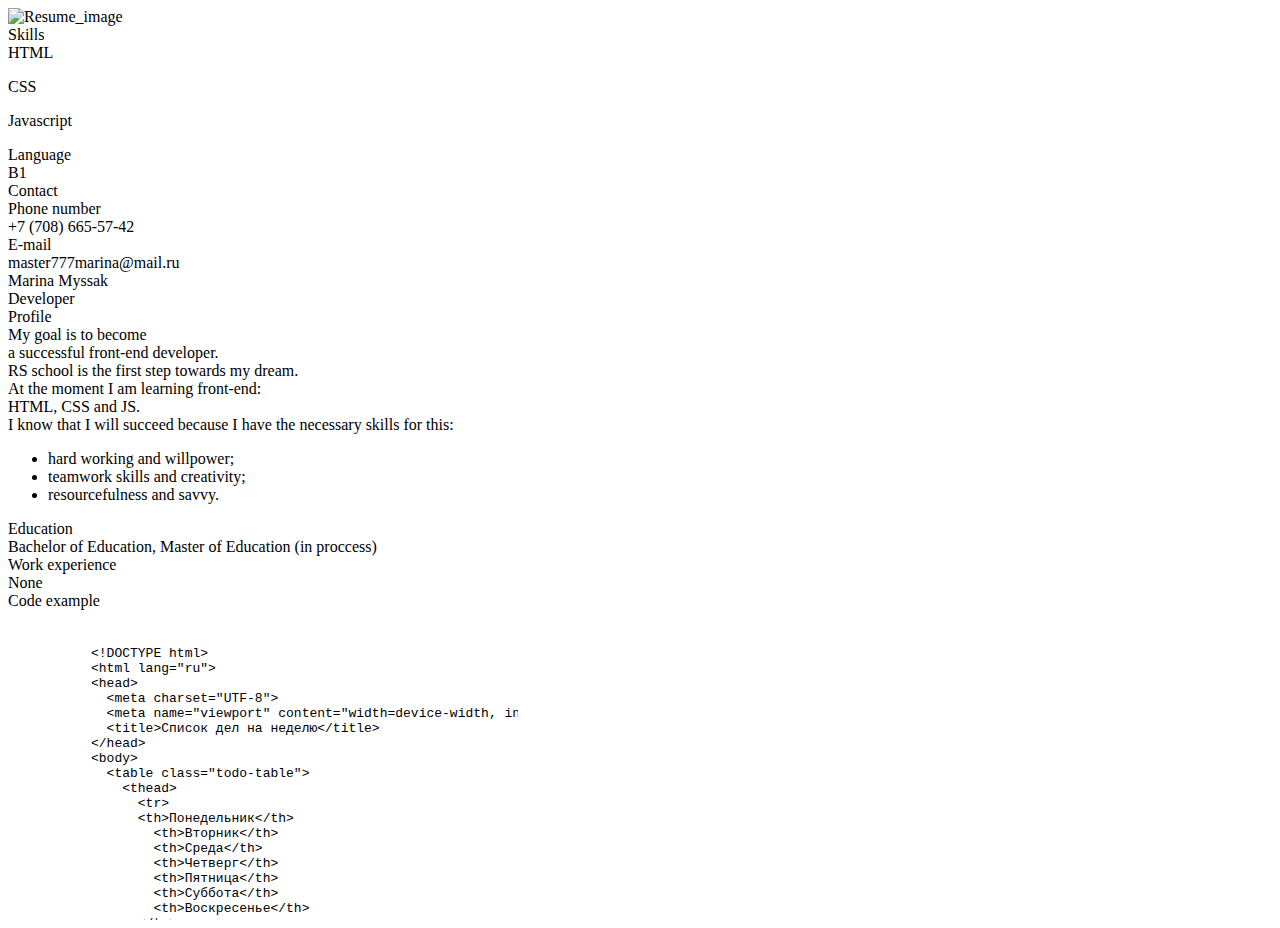
==== index.html @ 95e2b297 "feat: add basic information" ====
<!DOCTYPE html>
<html lang="en">
  <head>
    <meta charset= "UTF-8">
<title>Resume/My CV</title>
  </head>
  <body>
    <div class="resume_left"></div>
    <div class="resume_image"></div>
    <img src="C:\Users\Marina-laptop\Desktop\resume_photo.jpg" width="200" height="250" alt="Resume_image"
    <div class="resume_bottom"></div>
    <div class="resume_item resume_namerole"></div>
    <div class="resume_item resume_skills"></div>
    <div class="resume_subtitle">Skills</div>
    <div class="resume_info"> 
      <div class="skills_list">
      <div class="skills_left">HTML</div>
      <div class="skills_bar">
      <p>
        <span style="width:90%"></span>
      </p>
      </div>
    </div>
    <div class="skills_list">
      <div class="skills_left">CSS</div>
      <div class="skills_bar">
      <p>
        <span style="width:80%"></span>
      </p>
      </div>
      </div>
      <div class="skills_list">
      <div class="skills_left">Javascript</div>
      <div class="skills_bar">
      <p>
        <span style="width:50%"></span>
      </p>
      </div>
      </div>
    <div class="resume_item resume_language">
      <div class="resume_title">Language</div>
      <div class="resume_info">B1</div>
    </div>
    <div class="resume_item resume_contact">
      <div class="resume_title">Contact</div>
      <div class="resume_info">
      <div class="resume_subtitle">Phone number</div>
      <div class="resume_subinfo">+7 (708) 665-57-42</div>
      <div class="resume_subtitle">E-mail</div>
      <div class="resume_subinfo">master777marina@mail.ru</div>
    </div>
    </header>
    <div class="resume_right">
      <div class="resume_item resume_namerole">
    <div class="name">Marina Myssak</div>
    <div class="role">Developer</div>
      </div>
      <div class="resume_item resume_profile"></div>
      <div class="resume_title">Profile</div>
      <div class="resume_info">My goal is to become <br>
        a successful front-end developer. <br>
         RS school is the first step towards my dream. <br>
         At the moment I am learning front-end: <br>
         HTML, CSS and JS.
        <br>
        I know that I will succeed because I have the necessary skills for this:
        <ul>
        <li>hard working and willpower;</li> 
        <li>teamwork skills and creativity;</li>
        <li> resourcefulness and savvy.</li>
        </ul>
        </div>
        <div class="resume_item resume_education">
        <div class="resume_title">Education</div>
        <div class="resume_info">Bachelor of Education, Master of Education (in proccess)</div>
        </div>
        <div class="resume_item resume_experience">
          <div class="resume_title">Work experience</div>
          <div class="resume_info">None</div>
        </div>
        <div class="resume_item resume_code">
        <div class="resume_title">Code example</div>
        <style>
          .layer {
            overflow:scroll;
            width:500px;
            height:300px;
            padding:5px;
            border:solid 1 px black;
          }
          </style>
          <div class="layer">
          <p>
          <plaintext>
          <!DOCTYPE html>
          <html lang="ru">
          <head>
            <meta charset="UTF-8">
            <meta name="viewport" content="width=device-width, initial-scale=1.0">
            <title>Список дел на неделю</title>
          </head>
          <body>
            <table class="todo-table">
              <thead>
                <tr>
                <th>Понедельник</th>
                  <th>Вторник</th>
                  <th>Среда</th>
                  <th>Четверг</th>
                  <th>Пятница</th>
                  <th>Суббота</th>
                  <th>Воскресенье</th>
                </tr>
              </thead>
              <tbody>
                <tr>
                <td colspan="3" class="bg-blue">
                <p class="todo-name"> Бассейн </p>
                <p class="todo-time"> 9:30 - 10:30</p>
                  </td>
                <td rowspan="2" class="bg-orange">
                  <p class="todo-name">Отвезти маму</p>
                  <p class="todo-time">9:30-11:30</p>
                </td>
                <td class="bg-blue">
                <p class="todo-name">Бассейн</p>
                  <p class="todo-time">9:30 - 10:30</p>
                </td>
                 <td rowspan="2" class="bg-green">
                    <p class="todo-name">Гольф</p>
                  <p class="todo-time">9:30-12:30</p>
                </td>
                <td rowspan="3" class="bg-orange">
                  <p class="todo-name">Отдых</p>
                  <p class="todo-time">9:30-13:00</p>
                </td>
              </tr>
                <tr>
                <td class="bg-orange">
                  <p class="todo-name">Магазин</p>
                  <p class="todo-time">11:00-12:00</p>
                  </td>
                  <td rowspan="2" class="bg-blue">
                  <p class="todo-name">Съездить к Саше</p>
                  <p class="todo-time">11:00-13:00</p>
                  </td>
                  <td rowspan="2" class="bg-green">
                    <p class="todo-name">Уборка</p>
                  <p class="todo-time">11:00-13:00</p>
                  </td>
                </tr>
                <tr>
                <td class="bg-green">
                  <p class="todo-name">Магазин</p>
                  <p class="todo-time">12:00-13:00</p>
                  </td>
                  <td></td>
                  <td class="bg-green">
                  <p class="todo-name">Отвезти Ольгу</p>
                  <p class="todo-time">11:00-13:00</p>
                  </td>
                </tr>
              </tbody>
            </table>
          </body>
          </html>
        </plaintext>
        </p>

        </div>
          </div>
        </div>
    
      </div>
      </div>

     </body>
</html>
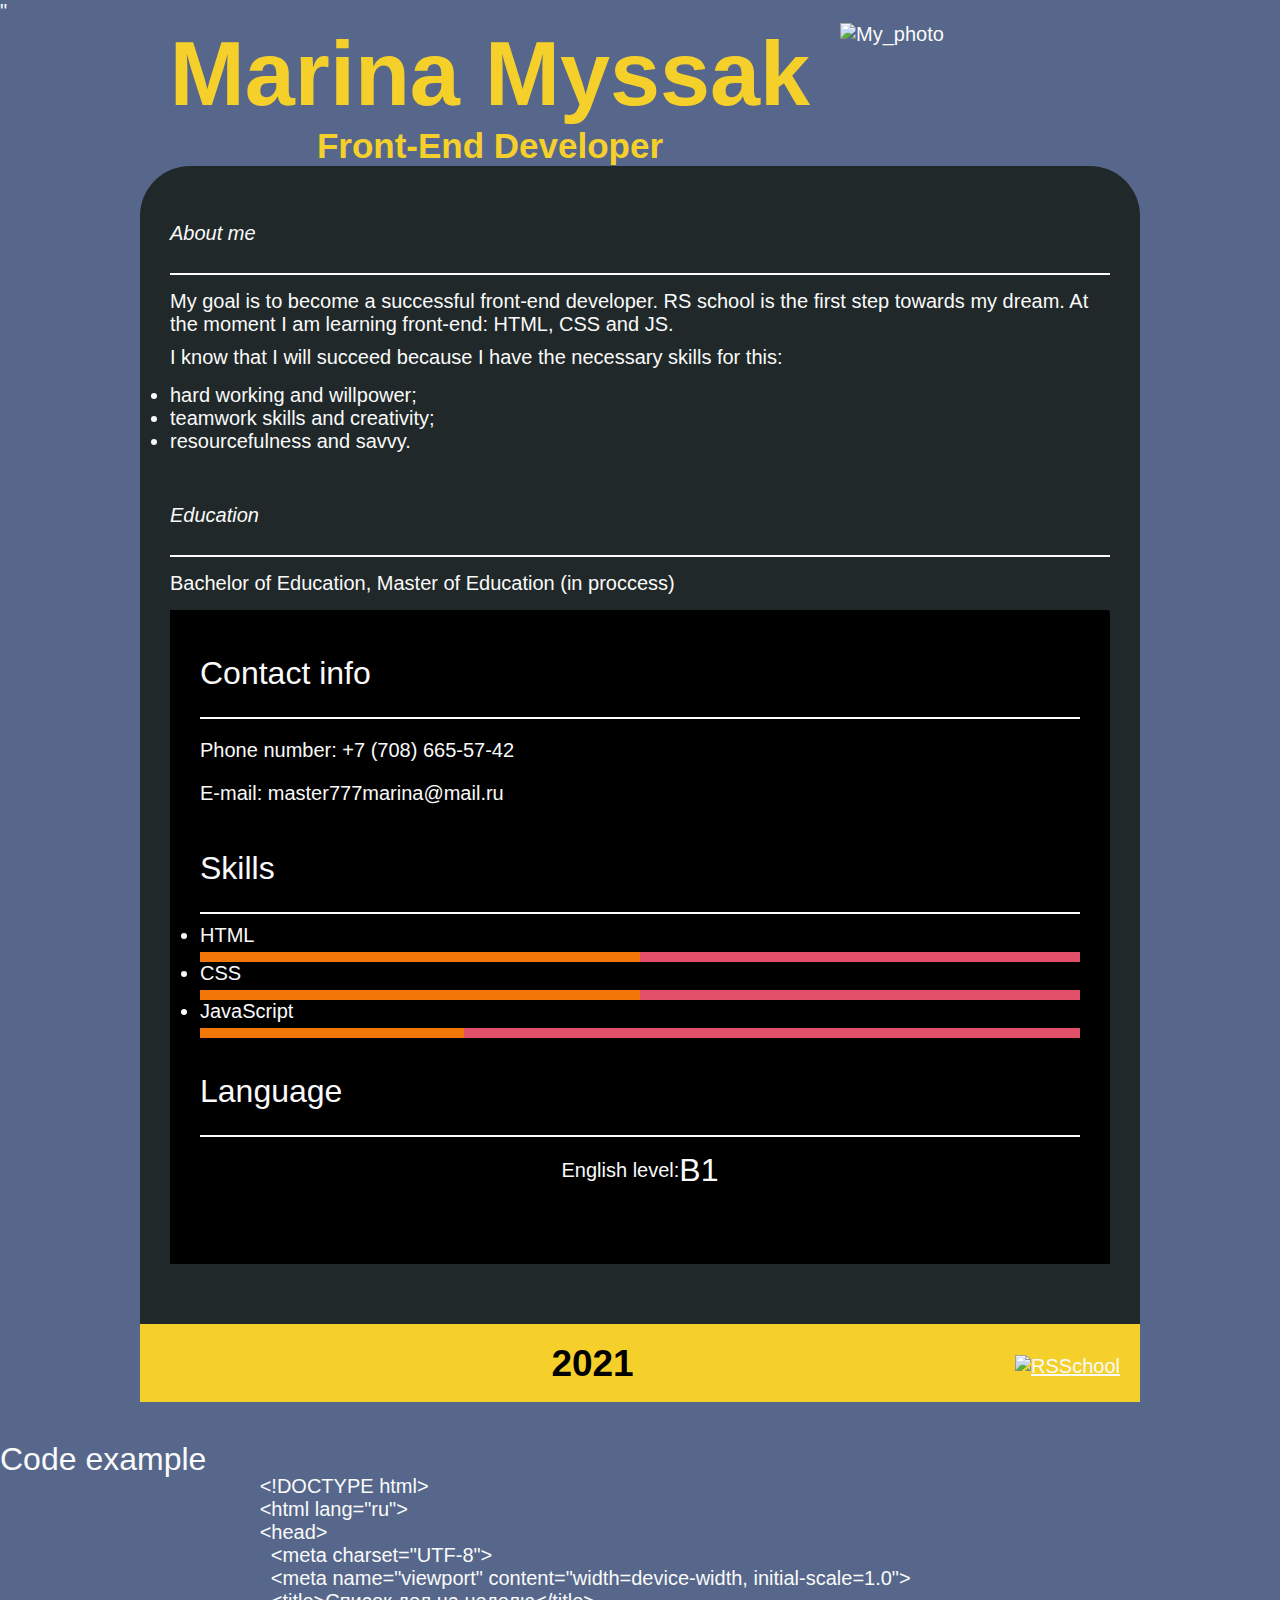
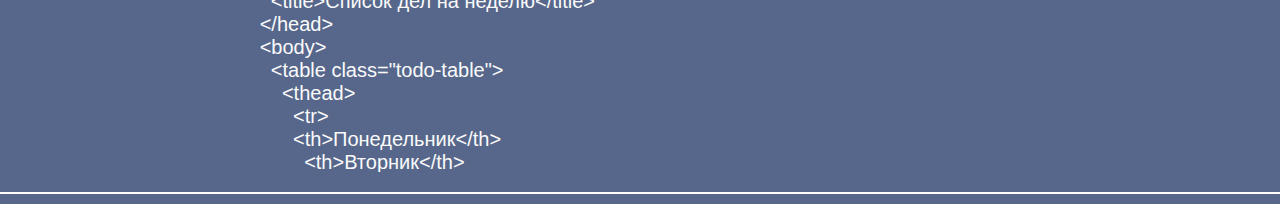
==== commit f4a37b31: "refactor:change structure of the project" ====
--- a/index.html
+++ b/index.html
@@ -1,178 +1,209 @@
 <!DOCTYPE html>
 <html lang="en">
   <head>
-    <meta charset= "UTF-8">
-<title>Resume/My CV</title>
+    <meta charset="utf-8">
+    <meta name="viewport" content="width=device-width, initial-scale=1.0">"
+    <link rel="stylesheet" href="style.css">
+    <title>My CV</title>
+
   </head>
+
+
   <body>
-    <div class="resume_left"></div>
-    <div class="resume_image"></div>
-    <img src="C:\Users\Marina-laptop\Desktop\resume_photo.jpg" width="200" height="250" alt="Resume_image"
-    <div class="resume_bottom"></div>
-    <div class="resume_item resume_namerole"></div>
-    <div class="resume_item resume_skills"></div>
-    <div class="resume_subtitle">Skills</div>
-    <div class="resume_info"> 
-      <div class="skills_list">
-      <div class="skills_left">HTML</div>
-      <div class="skills_bar">
+    <div class="container">
+    <header>
+    <div class="resume_name">
+      <h1>Marina Myssak</h1>
+      <h2>Front-End Developer</h2>
+      </div>
+      <img src="C:\Users\Marina-laptop\Downloads\серое фото с фоном.png" alt="My_photo" class="profile_photo"/>
+    </header>
+
+
+  <main>
+    <side>
+    <div class="resume_main">
+    <section class="section_main">
+<div class="section_one">
+  <h3><i class="far fa-smile-wink head-icon">About me</i></h3>
+  <script src="https://kit.fontawesome.com/86f2459ccd.js" crossorigin="anonymous"></script>
+ </div>
+ <div class="about-me">
+ <p>My goal is to become a successful front-end developer. RS school is the first step towards my dream. At the moment I am learning front-end: HTML, CSS and JS.</p>
+ <p>I know that I will succeed because I have the necessary skills for this:</p>
+<ul class="list">
+<li>hard working and willpower;</li>
+<li>teamwork skills and creativity;</li>
+<li>resourcefulness and savvy.</li>
+</ul>
+</div>
+</section>
+
+<section class="section_main">
+  <div class="section_one">
+<h3><i class="far fa-bell head-icon">Education</i></h3>
+  </div>
+  <ul class="list">
+   <p>Bachelor of Education, Master of Education (in proccess)</p>
+    </ul>
+  </side>
+</section>
+
+
+
+<aside>
+<section class="section_main">
+  <div class="section_one">
+    <h3><i class="far fa-paper-plane head-icon"></i>Contact info</h3>
+</div>
+<ul class="aside list contacts-list">
+  <li>Phone number: +7 (708) 665-57-42</li>
+  <li>E-mail: master777marina@mail.ru</li>
+</ul>
+</section>
+
+<section class="section_main">
+  <div class="section_one"> 
+<h3><i class="far fa-edit"></i>Skills</h3>
+  </div>
+  <ul class=:"aside-list skills-list">
+    <li>
+      HTML
+      <div class="scale">
+        <span id="html-skill"><span class="scale-filling"></span></span>
+      </div>
+    </li>
+
+    <li>
+      CSS
+      <div class="scale">
+        <span id="css-skill"><span class="scale-filling"></span></span>
+    </div>
+      </li>
+
+      <li>
+        JavaScript
+      <div class="scale">
+        <span id="js-skill"><span class="scale-filling"></span></span>
+    </div>
+      </li>
+  </ul>
+</section>
+
+<section class="section_main">
+  <div class="section_one">
+    <h3><i class="fas fa-flag-usa head-icon"></i>Language</i></h3>
+  </div>
+  <div class="lang_lvl">
+    <p>English level:</p>
+    <div>B1</div>
+  </div>
+</section>
+</aside>
+</main>
+   
+<footer>
+<div class="footer-git">
+  <a target="_blank" href="https://github.com/MarinaMaster"><i class="fab fa-github"></i></a>
+  </div>
+  <div class="year">2021</div>
+  <div class="footer-rss">
+    <a target="_blank" href="https://app.rs.school/profile">
+    <img src="https://rs.school/images/rs_school_js.svg" alt="RSSchool"/>
+    </a>
+  </div>
+</div>
+</footer>
+<section class="section_main">
+
+  <div class="section_one">
+    <h3><i class="fab fa-sistrix"></i>Code example</h3>
+    <style>
+      .layer {
+        overflow:scroll;
+        width:900px;
+        height:300px;
+        padding:20px;
+        border:solid 1 px black;
+      }
+      </style>
+      <div class="layer">
       <p>
-        <span style="width:90%"></span>
-      </p>
-      </div>
+      <plaintext>
+      <!DOCTYPE html>
+      <html lang="ru">
+      <head>
+        <meta charset="UTF-8">
+        <meta name="viewport" content="width=device-width, initial-scale=1.0">
+        <title>Список дел на неделю</title>
+      </head>
+      <body>
+        <table class="todo-table">
+          <thead>
+            <tr>
+            <th>Понедельник</th>
+              <th>Вторник</th>
+              <th>Среда</th>
+              <th>Четверг</th>
+              <th>Пятница</th>
+              <th>Суббота</th>
+              <th>Воскресенье</th>
+            </tr>
+          </thead>
+          <tbody>
+            <tr>
+            <td colspan="3" class="bg-blue">
+            <p class="todo-name"> Бассейн </p>
+            <p class="todo-time"> 9:30 - 10:30</p>
+              </td>
+            <td rowspan="2" class="bg-orange">
+              <p class="todo-name">Отвезти маму</p>
+              <p class="todo-time">9:30-11:30</p>
+            </td>
+            <td class="bg-blue">
+            <p class="todo-name">Бассейн</p>
+              <p class="todo-time">9:30 - 10:30</p>
+            </td>
+             <td rowspan="2" class="bg-green">
+                <p class="todo-name">Гольф</p>
+              <p class="todo-time">9:30-12:30</p>
+            </td>
+            <td rowspan="3" class="bg-orange">
+              <p class="todo-name">Отдых</p>
+              <p class="todo-time">9:30-13:00</p>
+            </td>
+          </tr>
+            <tr>
+            <td class="bg-orange">
+              <p class="todo-name">Магазин</p>
+              <p class="todo-time">11:00-12:00</p>
+              </td>
+              <td rowspan="2" class="bg-blue">
+              <p class="todo-name">Съездить к Саше</p>
+              <p class="todo-time">11:00-13:00</p>
+              </td>
+              <td rowspan="2" class="bg-green">
+                <p class="todo-name">Уборка</p>
+              <p class="todo-time">11:00-13:00</p>
+              </td>
+            </tr>
+            <tr>
+            <td class="bg-green">
+              <p class="todo-name">Магазин</p>
+              <p class="todo-time">12:00-13:00</p>
+              </td>
+              <td></td>
+              <td class="bg-green">
+              <p class="todo-name">Отвезти Ольгу</p>
+              <p class="todo-time">11:00-13:00</p>
+              </td>
+            </tr>
+          </tbody>
+        </table>
+      </body>
+      </html>
+    </plaintext>
+    </p>
     </div>
-    <div class="skills_list">
-      <div class="skills_left">CSS</div>
-      <div class="skills_bar">
-      <p>
-        <span style="width:80%"></span>
-      </p>
-      </div>
-      </div>
-      <div class="skills_list">
-      <div class="skills_left">Javascript</div>
-      <div class="skills_bar">
-      <p>
-        <span style="width:50%"></span>
-      </p>
-      </div>
-      </div>
-    <div class="resume_item resume_language">
-      <div class="resume_title">Language</div>
-      <div class="resume_info">B1</div>
-    </div>
-    <div class="resume_item resume_contact">
-      <div class="resume_title">Contact</div>
-      <div class="resume_info">
-      <div class="resume_subtitle">Phone number</div>
-      <div class="resume_subinfo">+7 (708) 665-57-42</div>
-      <div class="resume_subtitle">E-mail</div>
-      <div class="resume_subinfo">master777marina@mail.ru</div>
-    </div>
-    </header>
-    <div class="resume_right">
-      <div class="resume_item resume_namerole">
-    <div class="name">Marina Myssak</div>
-    <div class="role">Developer</div>
-      </div>
-      <div class="resume_item resume_profile"></div>
-      <div class="resume_title">Profile</div>
-      <div class="resume_info">My goal is to become <br>
-        a successful front-end developer. <br>
-         RS school is the first step towards my dream. <br>
-         At the moment I am learning front-end: <br>
-         HTML, CSS and JS.
-        <br>
-        I know that I will succeed because I have the necessary skills for this:
-        <ul>
-        <li>hard working and willpower;</li> 
-        <li>teamwork skills and creativity;</li>
-        <li> resourcefulness and savvy.</li>
-        </ul>
-        </div>
-        <div class="resume_item resume_education">
-        <div class="resume_title">Education</div>
-        <div class="resume_info">Bachelor of Education, Master of Education (in proccess)</div>
-        </div>
-        <div class="resume_item resume_experience">
-          <div class="resume_title">Work experience</div>
-          <div class="resume_info">None</div>
-        </div>
-        <div class="resume_item resume_code">
-        <div class="resume_title">Code example</div>
-        <style>
-          .layer {
-            overflow:scroll;
-            width:500px;
-            height:300px;
-            padding:5px;
-            border:solid 1 px black;
-          }
-          </style>
-          <div class="layer">
-          <p>
-          <plaintext>
-          <!DOCTYPE html>
-          <html lang="ru">
-          <head>
-            <meta charset="UTF-8">
-            <meta name="viewport" content="width=device-width, initial-scale=1.0">
-            <title>Список дел на неделю</title>
-          </head>
-          <body>
-            <table class="todo-table">
-              <thead>
-                <tr>
-                <th>Понедельник</th>
-                  <th>Вторник</th>
-                  <th>Среда</th>
-                  <th>Четверг</th>
-                  <th>Пятница</th>
-                  <th>Суббота</th>
-                  <th>Воскресенье</th>
-                </tr>
-              </thead>
-              <tbody>
-                <tr>
-                <td colspan="3" class="bg-blue">
-                <p class="todo-name"> Бассейн </p>
-                <p class="todo-time"> 9:30 - 10:30</p>
-                  </td>
-                <td rowspan="2" class="bg-orange">
-                  <p class="todo-name">Отвезти маму</p>
-                  <p class="todo-time">9:30-11:30</p>
-                </td>
-                <td class="bg-blue">
-                <p class="todo-name">Бассейн</p>
-                  <p class="todo-time">9:30 - 10:30</p>
-                </td>
-                 <td rowspan="2" class="bg-green">
-                    <p class="todo-name">Гольф</p>
-                  <p class="todo-time">9:30-12:30</p>
-                </td>
-                <td rowspan="3" class="bg-orange">
-                  <p class="todo-name">Отдых</p>
-                  <p class="todo-time">9:30-13:00</p>
-                </td>
-              </tr>
-                <tr>
-                <td class="bg-orange">
-                  <p class="todo-name">Магазин</p>
-                  <p class="todo-time">11:00-12:00</p>
-                  </td>
-                  <td rowspan="2" class="bg-blue">
-                  <p class="todo-name">Съездить к Саше</p>
-                  <p class="todo-time">11:00-13:00</p>
-                  </td>
-                  <td rowspan="2" class="bg-green">
-                    <p class="todo-name">Уборка</p>
-                  <p class="todo-time">11:00-13:00</p>
-                  </td>
-                </tr>
-                <tr>
-                <td class="bg-green">
-                  <p class="todo-name">Магазин</p>
-                  <p class="todo-time">12:00-13:00</p>
-                  </td>
-                  <td></td>
-                  <td class="bg-green">
-                  <p class="todo-name">Отвезти Ольгу</p>
-                  <p class="todo-time">11:00-13:00</p>
-                  </td>
-                </tr>
-              </tbody>
-            </table>
-          </body>
-          </html>
-        </plaintext>
-        </p>
-
-        </div>
-          </div>
-        </div>
-    
-      </div>
-      </div>
-
-     </body>
-</html>+  </body>
+  </html>--- a/style.css
+++ b/style.css
@@ -0,0 +1,226 @@
+html {
+  background: rgb(86, 103, 139);
+  scroll-behavior: smooth;
+}
+
+* {
+  margin: 0;
+  padding: 0;
+  font-family: "Trattatello", sans-serif;
+  font-size: 20px;
+  color: rgb(250, 250, 250);
+}
+body {
+  background-color: rgb(86, 103, 139) ff;
+}
+.container {
+  display: flex;
+  flex-direction: column;
+  width: 1000px;
+  margin: auto;
+}
+
+header {
+  display: flex;
+  background-color: rgb(86, 103, 139);
+}
+
+.profile_photo {
+  width: 300px;
+}
+
+.resume_name {
+  position: relative;
+  flex-grow: 1;
+  align-self: center;
+  text-align: center;
+  animation: running-header 1s ease-out;
+}
+
+@keyframes running-header {
+  from {
+    left: -600px;
+    opacity: 0;
+  }
+  to {
+    left: 0;
+    opacity: 1;
+  }
+}
+
+.lang_lvl {
+  margin: 15px 0;
+  text-align: center;
+  font-size: 20px;
+  display: flex;
+  justify-content: center;
+  align-items: center;
+}
+
+.lang_lvl > div {
+  font-size: 1.6rem;
+}
+
+.resume_name h1,
+h2 {
+  font-family: "Questrial", sans-serif;
+  color: rgb(245, 208, 43);
+}
+
+.resume_name > h1 {
+  font-size: 90px;
+}
+
+.resume_name > h2 {
+  font-size: 35px;
+}
+
+main {
+  display: flex;
+}
+
+.resume_main {
+  flex-grow: 1;
+  padding: 10px 30px 60px;
+  background-color: rgb(32, 40, 41);
+  border-top-left-radius: 50px;
+  border-top-right-radius: 50px;
+}
+
+.about-me {
+  margin: 15px 0;
+}
+
+.about-me > p {
+  margin: 10px 0;
+}
+.section_one {
+  display: flex;
+  justify-content: flex-start;
+  align-items: baseline;
+  margin: 10px 0;
+  padding: 20px 0;
+  color: rgb(7, 37, 6);
+  border-bottom: 2px solid rgb(253, 253, 253);
+}
+.section_one > h3 {
+  font-size: 32px;
+  font-weight: 400;
+  margin: 5px 0;
+}
+
+.list {
+  margin: 15px 0;
+}
+.list > p {
+  margin: 10px 0;
+  list-style: none;
+}
+
+aside {
+  min-width: 240px;
+  padding: 10px 30px 60px;
+  border-top-right-radius: 3px;
+  background-color: #000;
+}
+
+.aside-list > li {
+  margin: 15px 0;
+  list-style: none;
+  font-size: 18px;
+  line-height: 24px;
+}
+
+.contacts-list > li {
+  display: flex;
+  flex-direction: row;
+  justify-content: space-between;
+  margin: 20px 0;
+  text-align: right;
+}
+
+.contacts-list > li > i {
+  position: relative;
+  top: 3px;
+}
+
+.discord-icon {
+  left: 1px;
+}
+
+.skills-list {
+  font-weight: bold;
+}
+
+.scale {
+  width: 100%;
+  height: 10px;
+  margin-top: 5px;
+  background-color: rgb(224, 81, 105);
+}
+
+.scale span {
+  display: block;
+  height: 100%;
+}
+
+#html-skill {
+  width: 50%;
+}
+
+#css-skill {
+  width: 50%;
+}
+
+#js-skill {
+  width: 30%;
+}
+
+.scale-filling {
+  background-color: rgb(241, 119, 6);
+  animation: filling 1s ease;
+}
+
+@keyframes filling {
+  from {
+    width: 0%;
+  }
+  to {
+    width: 100%;
+  }
+}
+
+footer {
+  display: flex;
+  justify-content: space-between;
+  align-items: center;
+  padding: 10px 20px;
+  background-color: rgb(245, 208, 43);
+}
+
+.year {
+  width: 100px;
+  text-align: center;
+  font-size: 37px;
+  line-height: 37px;
+  font-weight: bold;
+  color: black;
+}
+
+.footer-git > a {
+  color: black;
+  font-weight: bold;
+  text-decoration: none;
+}
+
+.footer-git > a > i {
+  margin-right: 10px;
+  color: black;
+  font-size: 50px;
+}
+
+.footer-rss > a > img {
+  width: 100px;
+  position: relative;
+  top: 3px;
+}
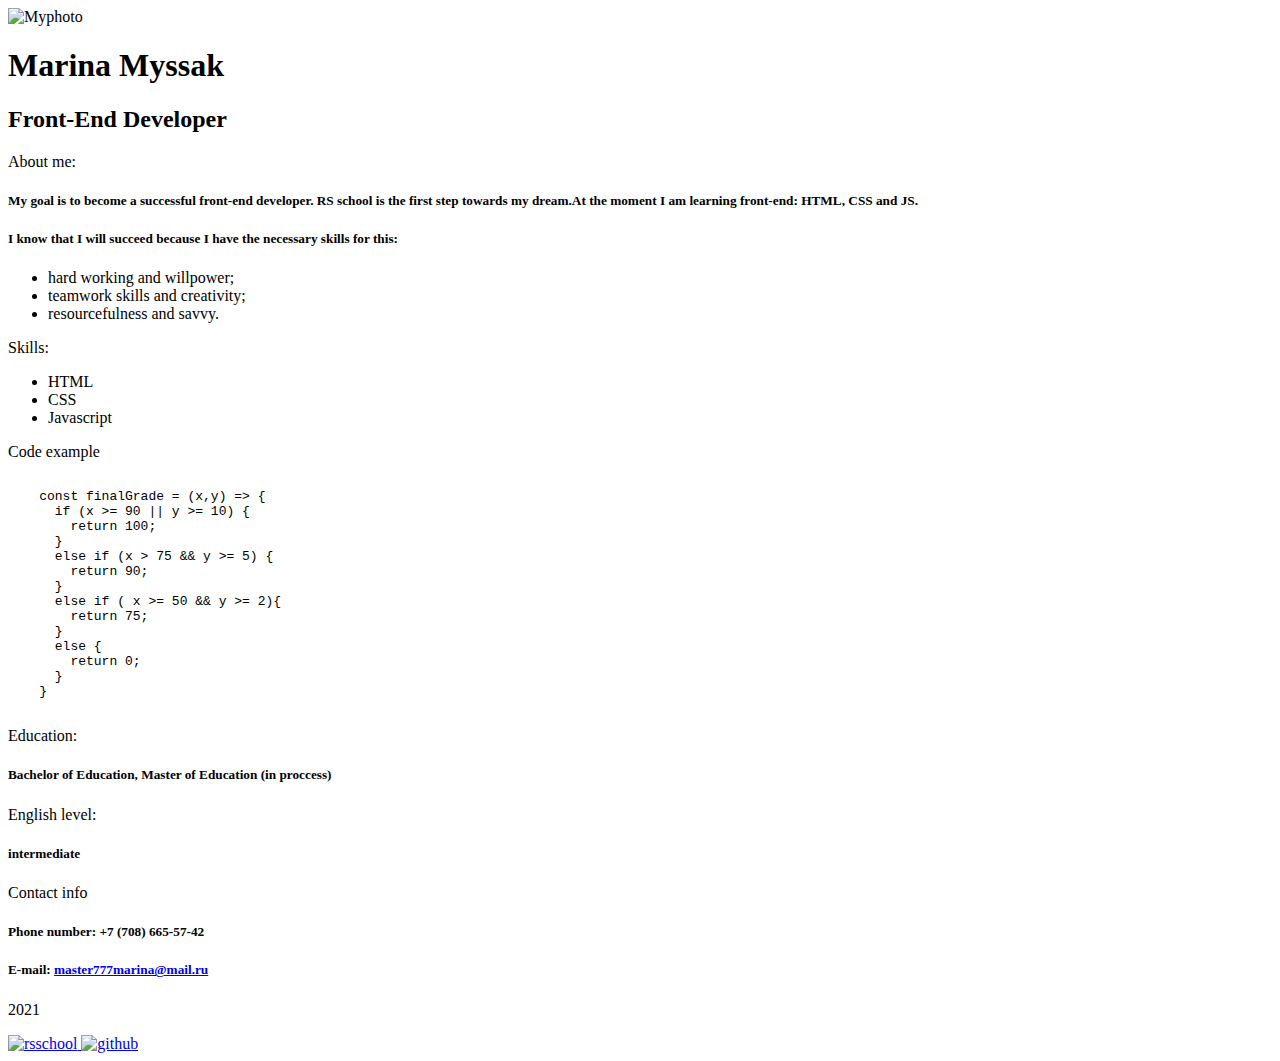
==== commit 91c3f66a: "feat: update cv" ====
--- a/index.html
+++ b/index.html
@@ -1,209 +1,76 @@
 <!DOCTYPE html>
 <html lang="en">
-  <head>
-    <meta charset="utf-8">
-    <meta name="viewport" content="width=device-width, initial-scale=1.0">"
-    <link rel="stylesheet" href="style.css">
-    <title>My CV</title>
+  <link rel="stylesheet" href="C:\Users\Marina-laptop\Desktop\Example\style.css">
+  <link rel="stylesheet" href="https://use.fontawesome.com/releases/v5.15.4/css/all.css" integrity="sha384-DyZ88mC6Up2uqS4h/KRgHuoeGwBcD4Ng9SiP4dIRy0EXTlnuz47vAwmeGwVChigm" crossorigin="anonymous">
 
-  </head>
+  <meta charset="UTF-8">
+  <meta http-equiv="X-UA-Compatible" content="IE=edge">
+  <meta name="viewport" content="width=device-width, initial-scale=1.0">
+  <title>Marina's CV</title>
 
+<body>
+  <header>
+  <div class="overview">
+    <img class="myphoto" src="C:\Users\Marina-laptop\Downloads\Myphoto.jpg" width="250" height="260" alt="Myphoto">
+    <h1 class="name">Marina Myssak</h1>
+    <h2 class="proff">Front-End Developer</h2>
+    </div>
+    </header>
+  <div class="container">
+<div class="linename">About me:</div>
+<h5 class="text">My goal is to become a successful front-end developer. RS school is the first step towards my dream.At the moment I am learning front-end: HTML, CSS and JS.</h5>
+<h5 class="text">I know that I will succeed because I have the necessary skills for this:</h5>
+<ul class="text">
+  <li>hard working and willpower;</li>
+  <li>teamwork skills and creativity;</li>
+  <li>resourcefulness and savvy.</li>
+</ul>
+<div class="linename">Skills:</div>
+<ul class="text">
+  <li>HTML</li>
+  <li>CSS</li>
+  <li>Javascript</li>
+</ul>
+  
+  <div class="linename">Code example</div>
+  <div class="ground">
+    <pre><code>
+    const finalGrade = (x,y) =&gt; {
+      if (x &gt;= 90 || y &gt;= 10) {
+        return 100;
+      }
+      else if (x &gt; 75 &amp;&amp; y &gt;= 5) {
+        return 90;
+      }
+      else if ( x &gt;= 50 &amp;&amp; y &gt;= 2){
+        return 75;
+      }
+      else {
+        return 0;
+      }
+    }
+  </code></pre>
+</div>
+  </div>
+  <div class="left">
+    <div class="linename2">Education:</div>
+    <h5 class="text2">Bachelor of Education, Master of Education (in proccess)</h5>
+    <div class="linename2">English level: </div>
+    <h5 class="text2">intermediate</h5>
+    <div class="linename2">Contact info</div>
+    <h5 class="text2">Phone number: +7 (708) 665-57-42</h5>
+    <h5 class="text2">E-mail: <a class="mail" href="https://my.mail.ru/?from=whiteline&utm_source=portal&utm_medium=portal_navigation&utm_campaign=my.mail.ru">master777marina@mail.ru</a></h5>
+  
+  </div>
 
-  <body>
-    <div class="container">
-    <header>
-    <div class="resume_name">
-      <h1>Marina Myssak</h1>
-      <h2>Front-End Developer</h2>
-      </div>
-      <img src="C:\Users\Marina-laptop\Downloads\серое фото с фоном.png" alt="My_photo" class="profile_photo"/>
-    </header>
-
-
-  <main>
-    <side>
-    <div class="resume_main">
-    <section class="section_main">
-<div class="section_one">
-  <h3><i class="far fa-smile-wink head-icon">About me</i></h3>
-  <script src="https://kit.fontawesome.com/86f2459ccd.js" crossorigin="anonymous"></script>
- </div>
- <div class="about-me">
- <p>My goal is to become a successful front-end developer. RS school is the first step towards my dream. At the moment I am learning front-end: HTML, CSS and JS.</p>
- <p>I know that I will succeed because I have the necessary skills for this:</p>
-<ul class="list">
-<li>hard working and willpower;</li>
-<li>teamwork skills and creativity;</li>
-<li>resourcefulness and savvy.</li>
-</ul>
-</div>
-</section>
-
-<section class="section_main">
-  <div class="section_one">
-<h3><i class="far fa-bell head-icon">Education</i></h3>
+<footer>
+  <div class="footer">
+    <p class ="year ">2021</p>
+    <div class="icons">
+    <a class="icon1" href=https://app.rs.school/profile><img src="https://images.opencollective.com/rsschool/c60db11/background.png" width="200" height="100" alt="rsschool"> </a>
+    <a class ="icon2" href=https://github.com/MarinaMaster><img src="https://1000logos.net/wp-content/uploads/2021/05/GitHub-logo.png" width="160" height="90" alt="github"> </a>
   </div>
-  <ul class="list">
-   <p>Bachelor of Education, Master of Education (in proccess)</p>
-    </ul>
-  </side>
-</section>
-
-
-
-<aside>
-<section class="section_main">
-  <div class="section_one">
-    <h3><i class="far fa-paper-plane head-icon"></i>Contact info</h3>
-</div>
-<ul class="aside list contacts-list">
-  <li>Phone number: +7 (708) 665-57-42</li>
-  <li>E-mail: master777marina@mail.ru</li>
-</ul>
-</section>
-
-<section class="section_main">
-  <div class="section_one"> 
-<h3><i class="far fa-edit"></i>Skills</h3>
   </div>
-  <ul class=:"aside-list skills-list">
-    <li>
-      HTML
-      <div class="scale">
-        <span id="html-skill"><span class="scale-filling"></span></span>
-      </div>
-    </li>
-
-    <li>
-      CSS
-      <div class="scale">
-        <span id="css-skill"><span class="scale-filling"></span></span>
-    </div>
-      </li>
-
-      <li>
-        JavaScript
-      <div class="scale">
-        <span id="js-skill"><span class="scale-filling"></span></span>
-    </div>
-      </li>
-  </ul>
-</section>
-
-<section class="section_main">
-  <div class="section_one">
-    <h3><i class="fas fa-flag-usa head-icon"></i>Language</i></h3>
-  </div>
-  <div class="lang_lvl">
-    <p>English level:</p>
-    <div>B1</div>
-  </div>
-</section>
-</aside>
-</main>
-   
-<footer>
-<div class="footer-git">
-  <a target="_blank" href="https://github.com/MarinaMaster"><i class="fab fa-github"></i></a>
-  </div>
-  <div class="year">2021</div>
-  <div class="footer-rss">
-    <a target="_blank" href="https://app.rs.school/profile">
-    <img src="https://rs.school/images/rs_school_js.svg" alt="RSSchool"/>
-    </a>
-  </div>
-</div>
 </footer>
-<section class="section_main">
-
-  <div class="section_one">
-    <h3><i class="fab fa-sistrix"></i>Code example</h3>
-    <style>
-      .layer {
-        overflow:scroll;
-        width:900px;
-        height:300px;
-        padding:20px;
-        border:solid 1 px black;
-      }
-      </style>
-      <div class="layer">
-      <p>
-      <plaintext>
-      <!DOCTYPE html>
-      <html lang="ru">
-      <head>
-        <meta charset="UTF-8">
-        <meta name="viewport" content="width=device-width, initial-scale=1.0">
-        <title>Список дел на неделю</title>
-      </head>
-      <body>
-        <table class="todo-table">
-          <thead>
-            <tr>
-            <th>Понедельник</th>
-              <th>Вторник</th>
-              <th>Среда</th>
-              <th>Четверг</th>
-              <th>Пятница</th>
-              <th>Суббота</th>
-              <th>Воскресенье</th>
-            </tr>
-          </thead>
-          <tbody>
-            <tr>
-            <td colspan="3" class="bg-blue">
-            <p class="todo-name"> Бассейн </p>
-            <p class="todo-time"> 9:30 - 10:30</p>
-              </td>
-            <td rowspan="2" class="bg-orange">
-              <p class="todo-name">Отвезти маму</p>
-              <p class="todo-time">9:30-11:30</p>
-            </td>
-            <td class="bg-blue">
-            <p class="todo-name">Бассейн</p>
-              <p class="todo-time">9:30 - 10:30</p>
-            </td>
-             <td rowspan="2" class="bg-green">
-                <p class="todo-name">Гольф</p>
-              <p class="todo-time">9:30-12:30</p>
-            </td>
-            <td rowspan="3" class="bg-orange">
-              <p class="todo-name">Отдых</p>
-              <p class="todo-time">9:30-13:00</p>
-            </td>
-          </tr>
-            <tr>
-            <td class="bg-orange">
-              <p class="todo-name">Магазин</p>
-              <p class="todo-time">11:00-12:00</p>
-              </td>
-              <td rowspan="2" class="bg-blue">
-              <p class="todo-name">Съездить к Саше</p>
-              <p class="todo-time">11:00-13:00</p>
-              </td>
-              <td rowspan="2" class="bg-green">
-                <p class="todo-name">Уборка</p>
-              <p class="todo-time">11:00-13:00</p>
-              </td>
-            </tr>
-            <tr>
-            <td class="bg-green">
-              <p class="todo-name">Магазин</p>
-              <p class="todo-time">12:00-13:00</p>
-              </td>
-              <td></td>
-              <td class="bg-green">
-              <p class="todo-name">Отвезти Ольгу</p>
-              <p class="todo-time">11:00-13:00</p>
-              </td>
-            </tr>
-          </tbody>
-        </table>
-      </body>
-      </html>
-    </plaintext>
-    </p>
-    </div>
-  </body>
-  </html>+</body>
+</html>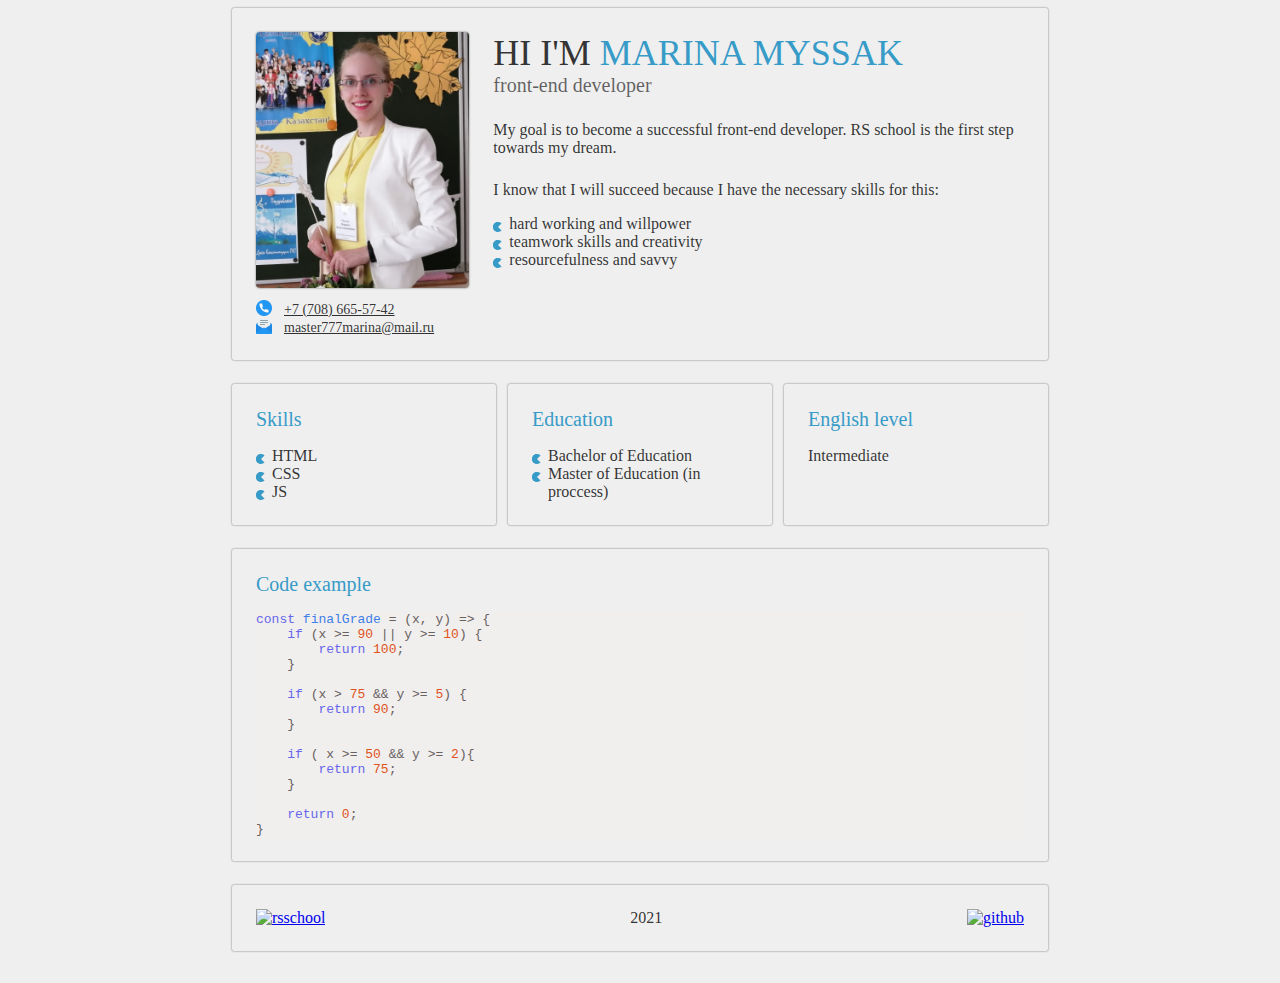
==== commit 3a760ae2: "refactor: remove cv-website folder" ====
--- a/index.html
+++ b/index.html
@@ -1,76 +1,91 @@
 <!DOCTYPE html>
 <html lang="en">
-  <link rel="stylesheet" href="C:\Users\Marina-laptop\Desktop\Example\style.css">
-  <link rel="stylesheet" href="https://use.fontawesome.com/releases/v5.15.4/css/all.css" integrity="sha384-DyZ88mC6Up2uqS4h/KRgHuoeGwBcD4Ng9SiP4dIRy0EXTlnuz47vAwmeGwVChigm" crossorigin="anonymous">
 
-  <meta charset="UTF-8">
-  <meta http-equiv="X-UA-Compatible" content="IE=edge">
-  <meta name="viewport" content="width=device-width, initial-scale=1.0">
-  <title>Marina's CV</title>
+<head>
+    <title>Marina's CV</title>
+    <link rel="stylesheet" href="style.css">
+    <link rel="stylesheet" href="https://use.fontawesome.com/releases/v5.15.4/css/all.css" integrity="sha384-DyZ88mC6Up2uqS4h/KRgHuoeGwBcD4Ng9SiP4dIRy0EXTlnuz47vAwmeGwVChigm" crossorigin="anonymous">
+    <link rel="stylesheet" href="libs/atelier-forest-light.min.css">
+
+    <meta charset="UTF-8">
+    <meta http-equiv="X-UA-Compatible" content="IE=edge">
+    <meta name="viewport" content="width=device-width, initial-scale=1.0">
+</head>
 
 <body>
-  <header>
-  <div class="overview">
-    <img class="myphoto" src="C:\Users\Marina-laptop\Downloads\Myphoto.jpg" width="250" height="260" alt="Myphoto">
-    <h1 class="name">Marina Myssak</h1>
-    <h2 class="proff">Front-End Developer</h2>
-    </div>
-    </header>
-  <div class="container">
-<div class="linename">About me:</div>
-<h5 class="text">My goal is to become a successful front-end developer. RS school is the first step towards my dream.At the moment I am learning front-end: HTML, CSS and JS.</h5>
-<h5 class="text">I know that I will succeed because I have the necessary skills for this:</h5>
-<ul class="text">
-  <li>hard working and willpower;</li>
-  <li>teamwork skills and creativity;</li>
-  <li>resourcefulness and savvy.</li>
-</ul>
-<div class="linename">Skills:</div>
-<ul class="text">
-  <li>HTML</li>
-  <li>CSS</li>
-  <li>Javascript</li>
-</ul>
-  
-  <div class="linename">Code example</div>
-  <div class="ground">
-    <pre><code>
-    const finalGrade = (x,y) =&gt; {
-      if (x &gt;= 90 || y &gt;= 10) {
+    <main>
+        <div class='card card__main-card'>
+            <div class="main-card__contact-info">
+                <img alt='me' src="images/me.png" class='main-card__photo'/>
+                <a href="tel:+77086655742"><img alt="phone-number" src="images/telephone.png" class="icon"/>+7 (708) 665-57-42</a>
+                <a href="mailto:master777marina@mail.ru"><img alt="email" src="images/email.png" class="icon"/>master777marina@mail.ru</a>
+            </div>
+            <div class="main-card__info">
+                <p class="main-card__info__title">HI I'M <span class="main-card__info__name">MARINA MYSSAK</span></p>
+                <p class="main-card__info__job-title">front-end developer</p>
+                <p class="main-card__info__about">My goal is to become a successful front-end developer. RS school is the first step towards my dream.</p>
+                <p class="main-card__info__about">I know that I will succeed because I have the necessary skills for this:</p>
+                <ul>
+                    <li>hard working and willpower</li>
+                    <li>teamwork skills and creativity</li>
+                    <li>resourcefulness and savvy</li>
+                </ul>
+            </div>
+        </div>
+
+        <div class="card__edu-card">
+            <div class="edu-card__block">
+                <p class="card__title">Skills</p>
+                <ul>
+                    <li>HTML</li>
+                    <li>CSS</li>
+                    <li>JS</li>
+                </ul>
+            </div>
+            <div class="edu-card__block">
+                <p class="card__title">Education</p>
+                <ul>
+                    <li>Bachelor of Education</li>
+                    <li>Master of Education (in proccess)</li>
+                </ul>
+            </div>
+            <div class="edu-card__block">
+                <p class="card__title">English level</p>
+                <p>Intermediate</p>
+            </div>
+        </div>
+
+        <div class="card card__code-example">
+            <p class="card__title">Code example</p>
+            <pre><code>const finalGrade = (x, y) => {
+    if (x >= 90 || y >= 10) {
         return 100;
-      }
-      else if (x &gt; 75 &amp;&amp; y &gt;= 5) {
+    }
+
+    if (x > 75 && y >= 5) {
         return 90;
-      }
-      else if ( x &gt;= 50 &amp;&amp; y &gt;= 2){
+    }
+
+    if ( x >= 50 && y >= 2){
         return 75;
-      }
-      else {
-        return 0;
-      }
     }
-  </code></pre>
-</div>
-  </div>
-  <div class="left">
-    <div class="linename2">Education:</div>
-    <h5 class="text2">Bachelor of Education, Master of Education (in proccess)</h5>
-    <div class="linename2">English level: </div>
-    <h5 class="text2">intermediate</h5>
-    <div class="linename2">Contact info</div>
-    <h5 class="text2">Phone number: +7 (708) 665-57-42</h5>
-    <h5 class="text2">E-mail: <a class="mail" href="https://my.mail.ru/?from=whiteline&utm_source=portal&utm_medium=portal_navigation&utm_campaign=my.mail.ru">master777marina@mail.ru</a></h5>
-  
-  </div>
 
-<footer>
-  <div class="footer">
-    <p class ="year ">2021</p>
-    <div class="icons">
-    <a class="icon1" href=https://app.rs.school/profile><img src="https://images.opencollective.com/rsschool/c60db11/background.png" width="200" height="100" alt="rsschool"> </a>
-    <a class ="icon2" href=https://github.com/MarinaMaster><img src="https://1000logos.net/wp-content/uploads/2021/05/GitHub-logo.png" width="160" height="90" alt="github"> </a>
-  </div>
-  </div>
-</footer>
+    return 0;
+}</code></pre>
+        </div>
+    </main>
+
+    <footer class="card card__footer">
+        <a class="icon1" href="https://app.rs.school/profile">
+            <img alt="rsschool" src="https://images.opencollective.com/rsschool/c60db11/background.png" width="100" >
+        </a>
+        <p class="year">2021</p>
+        <a class="icon2" href="https://github.com/MarinaMaster">
+            <img alt="github" src="https://1000logos.net/wp-content/uploads/2021/05/GitHub-logo.png" width="100" >
+        </a>
+    </footer>
+
+    <script src="libs/highlight.min.js"></script>
+    <script>hljs.initHighlightingOnLoad();</script>
 </body>
-</html>+</html>
--- a/style.css
+++ b/style.css
@@ -0,0 +1,182 @@
+h1,
+h2,
+p,
+ul,
+pre,
+code,
+.card__code-example .hljs {
+    margin: 0;
+    padding: 0;
+}
+
+body {
+    font-family: Comic Sans MS, Comic Sans, cursive;
+    display: flex;
+    align-items: center;
+    flex: 1;
+    flex-direction: column;
+    color: rgba(0, 0, 0, 0.8);
+    background-color: rgb(239, 239, 239);
+}
+
+.card {
+    display: flex;
+    flex: 1;
+    flex-direction: row;
+    max-width: 768px;
+    margin-bottom: 24px;
+    padding: 24px;
+    border-radius: 2px;
+    -moz-box-shadow: 0 0 2px 0 rgba(50, 50, 50, 0.75);
+    -webkit-box-shadow: 0 0 2px 0 rgba(50, 50, 50, 0.75);
+    box-shadow: 0 0 2px 0 rgba(50, 50, 50, 0.75);
+}
+
+.card__title {
+    font-size: 20px;
+    margin-bottom: 16px;
+    color: rgb(55, 155, 200);
+}
+
+.main-card__contact-info a {
+    font-size: 14px;
+    display: block;
+    color: rgba(0, 0, 0, 0.8);
+}
+
+.main-card__contact-info a:hover {
+    color: rgb(55, 155, 200);
+}
+
+.main-card__photo {
+    height: 256px;
+    margin-bottom: 8px;
+    border-radius: 4px;
+    -moz-box-shadow: 0 0 2px 0 rgba(50, 50, 50, 0.75);
+    -webkit-box-shadow: 0 0 2px 0 rgba(50, 50, 50, 0.75);
+    box-shadow: 0 0 2px 0 rgba(50, 50, 50, 0.75);
+}
+
+.main-card__info {
+    margin-left: 24px;
+}
+
+.main-card__info__title {
+    font-size: 36px;
+}
+
+.main-card__info__name {
+    color: rgb(55, 155, 200);
+}
+
+.main-card__info__job-title {
+    font-size: 20px;
+    color: rgba(0, 0, 0, 0.6);
+}
+
+.main-card__info__about {
+    font-size: 16px;
+    margin: 24px 0 16px;
+}
+
+.card__edu-card {
+    flex-wrap: wrap;
+    display: flex;
+    justify-content: space-evenly;
+}
+
+.edu-card__block {
+    display: flex;
+    flex: 1;
+    flex-direction: column;
+    margin: 0 6px 24px;
+    padding: 24px;
+    border-radius: 2px;
+    -moz-box-shadow: 0 0 2px 0 rgba(50, 50, 50, 0.75);
+    -webkit-box-shadow: 0 0 2px 0 rgba(50, 50, 50, 0.75);
+    box-shadow: 0 0 2px 0 rgba(50, 50, 50, 0.75);
+    min-width: 170px;
+}
+
+.edu-card__block:first-child {
+    margin-left: 0;
+}
+
+.edu-card__block:last-child {
+    margin-right: 0;
+}
+
+.card__code-example {
+    flex-direction: column;
+}
+
+.card__footer {
+    align-items: center;
+    justify-content: space-between;
+    width: 100%;
+}
+
+li {
+    position: relative;
+    padding: 0 0 0 16px;
+    list-style: none;
+}
+
+img.icon {
+    width: 16px;
+    height: 16px;
+    margin-right: 12px;
+    margin-bottom: -2px;
+}
+
+li::before {
+    position: absolute;
+    top: 7px;
+    left: 0;
+    width: 0;
+    height: 0;
+    content: "";
+    border-top: 5px solid rgb(55, 155, 200);
+    border-right: 5px solid transparent;
+    border-bottom: 5px solid rgb(55, 155, 200);
+    border-left: 5px solid rgb(55, 155, 200);
+    border-top-left-radius: 5px;
+    border-top-right-radius: 5px;
+    border-bottom-right-radius: 5px;
+    border-bottom-left-radius: 5px;
+}
+
+@media (max-width: 687px) {
+    .card__main-card {
+        align-items: center;
+        flex-direction: column;
+    }
+
+    .main-card__contact-info {
+        margin-bottom: 24px;
+    }
+
+    .main-card__info {
+        margin-left: 0;
+    }
+}
+
+@media (min-width: 460px) and (max-width: 687px) {
+    .edu-card__block:not(:first-child) {
+        margin-right: 0;
+    }
+
+    .edu-card__block:last-child {
+        margin-left: 0;
+    }
+}
+
+@media (max-width: 460px) {
+    .edu-card__block,
+    .edu-card__block:first-child,
+    .edu-card__block:last-child {
+        margin-left: 0;
+        margin-right: 0;
+    }
+}
+
--- a/libs/atelier-forest-light.min.css
+++ b/libs/atelier-forest-light.min.css
@@ -0,0 +1,7 @@
+/*!
+  Theme: Atelier Forest Light
+  Author: Bram de Haan (http://atelierbramdehaan.nl)
+  License: ~ MIT (or more permissive) [via base16-schemes-source]
+  Maintainer: @highlightjs/core-team
+  Version: 2021.05.0
+*/pre code.hljs{display:block;overflow-x:auto;padding:1em}code.hljs{padding:3px 5px}.hljs{color:#68615e;background:#f1efee}.hljs ::selection{color:#a8a19f}.hljs-comment{color:#9c9491}.hljs-tag{color:#766e6b}.hljs-operator,.hljs-punctuation,.hljs-subst{color:#68615e}.hljs-operator{opacity:.7}.hljs-bullet,.hljs-deletion,.hljs-name,.hljs-selector-tag,.hljs-template-variable,.hljs-variable{color:#f22c40}.hljs-attr,.hljs-link,.hljs-literal,.hljs-number,.hljs-symbol,.hljs-variable.constant_{color:#df5320}.hljs-class .hljs-title,.hljs-title,.hljs-title.class_{color:#c38418}.hljs-strong{font-weight:700;color:#c38418}.hljs-addition,.hljs-code,.hljs-string,.hljs-title.class_.inherited__{color:#7b9726}.hljs-built_in,.hljs-doctag,.hljs-keyword.hljs-atrule,.hljs-quote,.hljs-regexp{color:#3d97b8}.hljs-attribute,.hljs-function .hljs-title,.hljs-section,.hljs-title.function_,.ruby .hljs-property{color:#407ee7}.diff .hljs-meta,.hljs-keyword,.hljs-template-tag,.hljs-type{color:#6666ea}.hljs-emphasis{color:#6666ea;font-style:italic}.hljs-meta,.hljs-meta .hljs-keyword,.hljs-meta .hljs-string{color:#c33ff3}.hljs-meta .hljs-keyword,.hljs-meta-keyword{font-weight:700}
